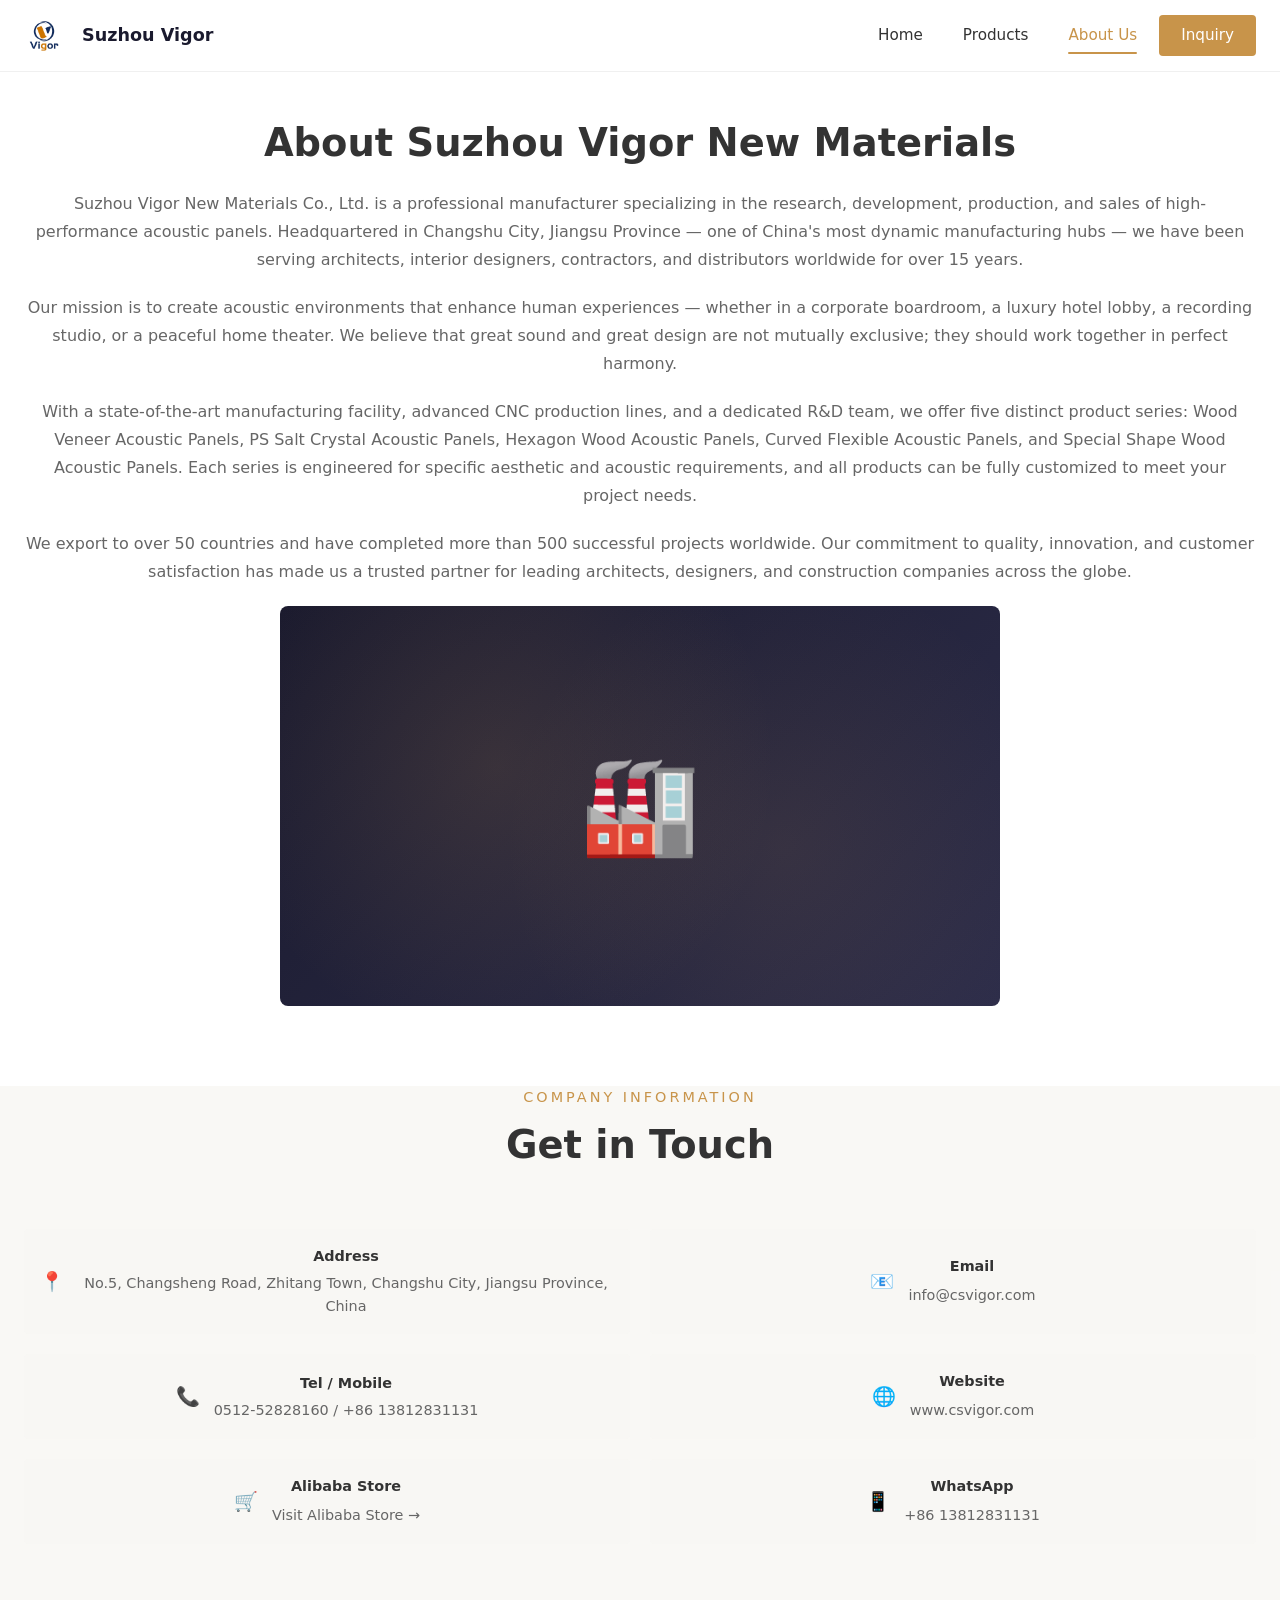
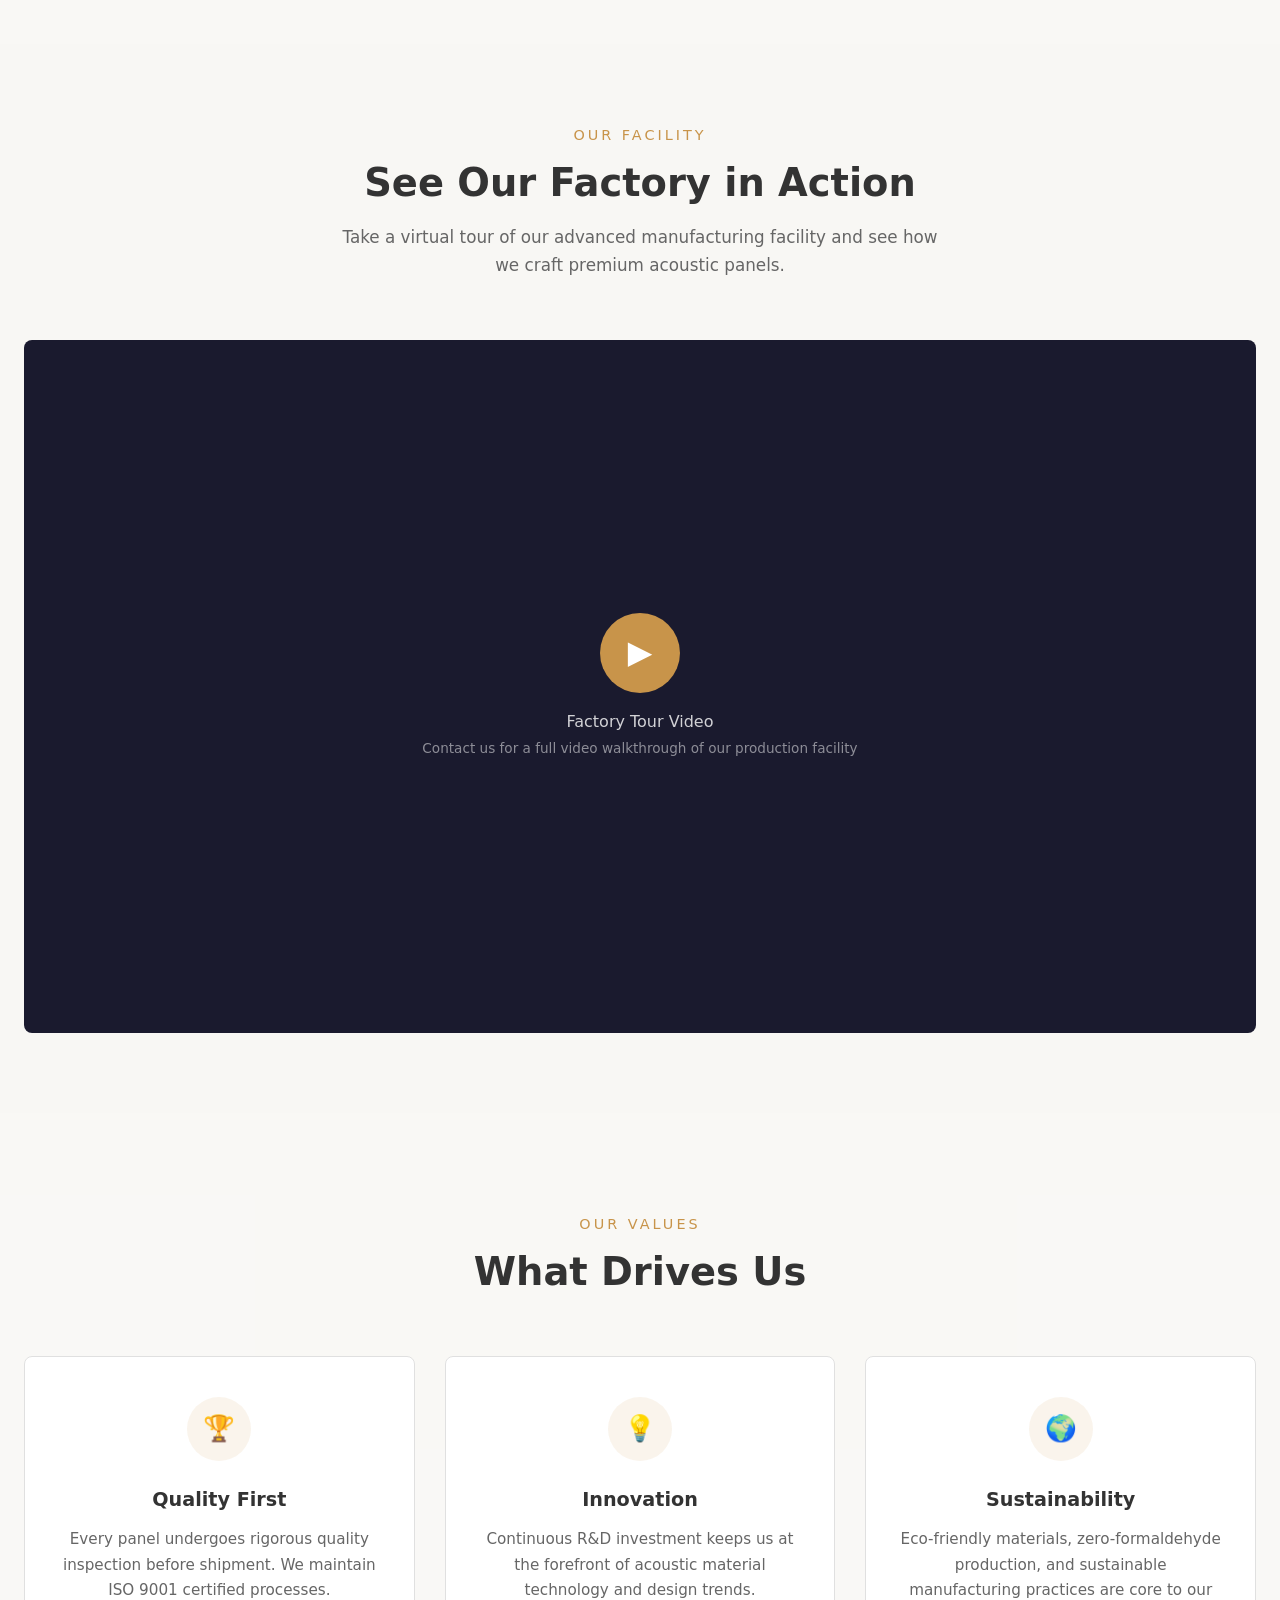
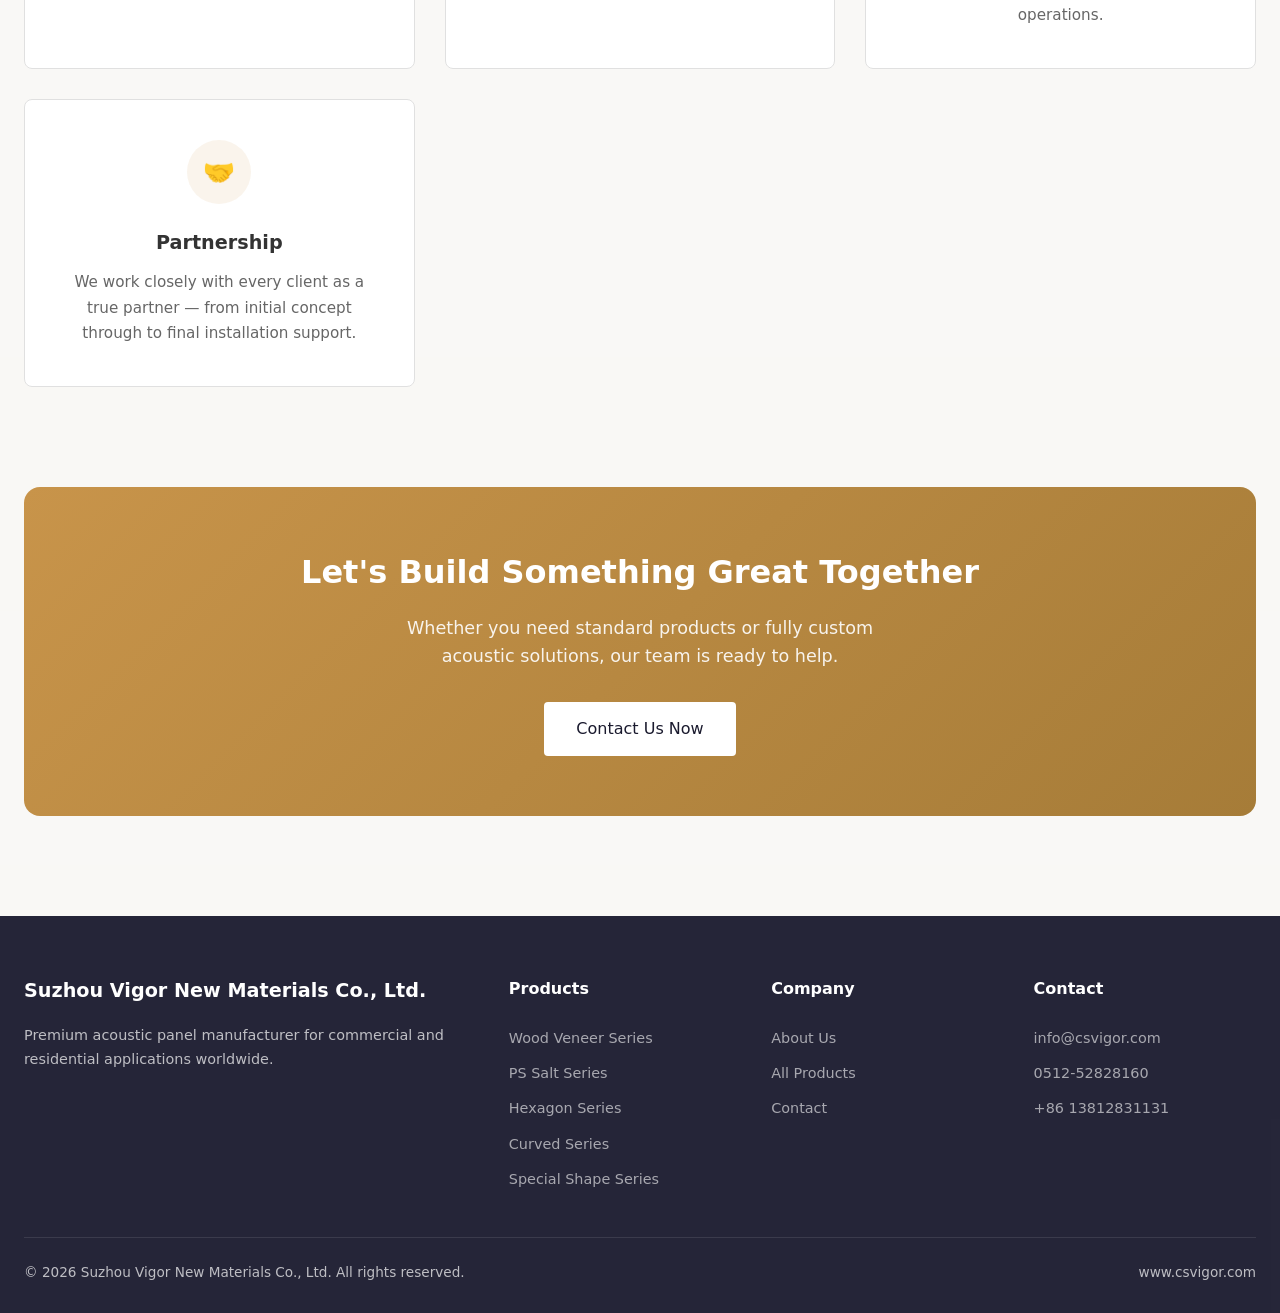
==== about.html @ b0767751 "Add files via upload" ====
<!DOCTYPE html>
<html lang="en">
<head>
  <meta charset="UTF-8">
  <meta name="viewport" content="width=device-width, initial-scale=1.0">
  <title>About Us — Suzhou Vigor New Materials Co., Ltd.</title>
  <meta name="description" content="Learn about Suzhou Vigor New Materials Co., Ltd. — a leading acoustic panel manufacturer with over 15 years of experience serving global clients.">
  <link rel="stylesheet" href="css/style.css">
</head>
<body>

  <!-- Header -->
  <header class="header scrolled">
    <div class="container">
      <a href="index.html" class="logo">
        <img src="image/logo.png" alt="Suzhou Vigor Logo" style="height: 40px; width: auto; margin-right: 8px;">
        <span>Suzhou Vigor</span>
      </a>
      <nav class="nav">
        <a href="index.html">Home</a>
        <a href="products.html">Products</a>
        <a href="about.html" class="active">About Us</a>
        <a href="contact.html" class="nav-cta">Inquiry</a>
      </nav>
      <button class="menu-toggle" aria-label="Menu">
        <span></span><span></span><span></span>
      </button>
    </div>
  </header>

  <!-- About Intro -->
  <section class="about-intro">
    <div class="container">
      <div class="about-text animate-fade-in-up">
        <h1>About Suzhou Vigor New Materials</h1>
        <p>
          Suzhou Vigor New Materials Co., Ltd. is a professional manufacturer specializing in the research,
          development, production, and sales of high-performance acoustic panels. Headquartered in Changshu City,
          Jiangsu Province — one of China's most dynamic manufacturing hubs — we have been serving architects,
          interior designers, contractors, and distributors worldwide for over 15 years.
        </p>
        <p>
          Our mission is to create acoustic environments that enhance human experiences — whether in a corporate
          boardroom, a luxury hotel lobby, a recording studio, or a peaceful home theater. We believe that great
          sound and great design are not mutually exclusive; they should work together in perfect harmony.
        </p>
        <p>
          With a state-of-the-art manufacturing facility, advanced CNC production lines, and a dedicated R&D team,
          we offer five distinct product series: Wood Veneer Acoustic Panels, PS Salt Crystal Acoustic Panels,
          Hexagon Wood Acoustic Panels, Curved Flexible Acoustic Panels, and Special Shape Wood Acoustic Panels.
          Each series is engineered for specific aesthetic and acoustic requirements, and all products can be
          fully customized to meet your project needs.
        </p>
        <p>
          We export to over 50 countries and have completed more than 500 successful projects worldwide.
          Our commitment to quality, innovation, and customer satisfaction has made us a trusted partner
          for leading architects, designers, and construction companies across the globe.
        </p>
      </div>
      <div class="about-image animate-fade-in-up delay-2">
        <span style="font-size:6rem;z-index:1;position:relative;">🏭</span>
      </div>
    </div>
  </section>

  <!-- Company Details -->
  <section class="section" style="padding-top:0;">
    <div class="container">
      <div class="section-header">
        <p class="section-label">Company Information</p>
        <h2 class="section-title">Get in Touch</h2>
      </div>
      <div class="company-info-grid">
        <div class="company-info-item">
          <span class="info-icon">📍</span>
          <div>
            <h4>Address</h4>
            <p>No.5, Changsheng Road, Zhitang Town, Changshu City, Jiangsu Province, China</p>
          </div>
        </div>
        <div class="company-info-item">
          <span class="info-icon">📧</span>
          <div>
            <h4>Email</h4>
            <a href="mailto:info@csvigor.com">info@csvigor.com</a>
          </div>
        </div>
        <div class="company-info-item">
          <span class="info-icon">📞</span>
          <div>
            <h4>Tel / Mobile</h4>
            <p><a href="tel:+8651225282160">0512-52828160</a> / <a href="tel:+8613812831131">+86 13812831131</a></p>
          </div>
        </div>
        <div class="company-info-item">
          <span class="info-icon">🌐</span>
          <div>
            <h4>Website</h4>
            <a href="https://www.csvigor.com" target="_blank">www.csvigor.com</a>
          </div>
        </div>
        <div class="company-info-item">
          <span class="info-icon">🛒</span>
          <div>
            <h4>Alibaba Store</h4>
            <a href="https://szfet.m.en.alibaba.com/?spm=a2700.details.0.0.290514a9OiEON9&wx_navbar_transparent=true&wx_screen_direc=portrait&productId=1601873678937&from=detail_company_card" target="_blank">Visit Alibaba Store →</a>
          </div>
        </div>
        <div class="company-info-item">
          <span class="info-icon">📱</span>
          <div>
            <h4>WhatsApp</h4>
            <a href="https://wa.me/8613812831131" target="_blank">+86 13812831131</a>
          </div>
        </div>
      </div>
    </div>
  </section>

  <!-- Video Section -->
  <section class="video-section">
    <div class="container">
      <div class="section-header">
        <p class="section-label">Our Facility</p>
        <h2 class="section-title">See Our Factory in Action</h2>
        <p class="section-desc">Take a virtual tour of our advanced manufacturing facility and see how we craft premium acoustic panels.</p>
      </div>
      <div class="video-wrapper animate-fade-in-up">
        <div class="video-placeholder">
          <div class="play-icon">▶</div>
          <p style="color:rgba(255,255,255,0.8);">Factory Tour Video</p>
          <p style="color:rgba(255,255,255,0.5);font-size:0.85rem;margin-top:4px;">Contact us for a full video walkthrough of our production facility</p>
        </div>
      </div>
    </div>
  </section>

  <!-- Our Values -->
  <section class="section">
    <div class="container">
      <div class="section-header">
        <p class="section-label">Our Values</p>
        <h2 class="section-title">What Drives Us</h2>
      </div>
      <div class="features-grid">
        <div class="feature-card animate-fade-in-up delay-1">
          <div class="feature-icon">🏆</div>
          <h3>Quality First</h3>
          <p>Every panel undergoes rigorous quality inspection before shipment. We maintain ISO 9001 certified processes.</p>
        </div>
        <div class="feature-card animate-fade-in-up delay-2">
          <div class="feature-icon">💡</div>
          <h3>Innovation</h3>
          <p>Continuous R&D investment keeps us at the forefront of acoustic material technology and design trends.</p>
        </div>
        <div class="feature-card animate-fade-in-up delay-3">
          <div class="feature-icon">🌍</div>
          <h3>Sustainability</h3>
          <p>Eco-friendly materials, zero-formaldehyde production, and sustainable manufacturing practices are core to our operations.</p>
        </div>
        <div class="feature-card animate-fade-in-up delay-1">
          <div class="feature-icon">🤝</div>
          <h3>Partnership</h3>
          <p>We work closely with every client as a true partner — from initial concept through to final installation support.</p>
        </div>
      </div>
    </div>
  </section>

  <!-- CTA -->
  <section class="section" style="padding-top:0;">
    <div class="container">
      <div class="cta-banner animate-fade-in-up">
        <h2>Let's Build Something Great Together</h2>
        <p>Whether you need standard products or fully custom acoustic solutions, our team is ready to help.</p>
        <a href="contact.html" class="btn btn-white">Contact Us Now</a>
      </div>
    </div>
  </section>

  <!-- Footer -->
  <footer class="footer">
    <div class="container">
      <div class="footer-grid">
        <div class="footer-brand">
          <h3>Suzhou Vigor New Materials Co., Ltd.</h3>
          <p>Premium acoustic panel manufacturer for commercial and residential applications worldwide.</p>
        </div>
        <div class="footer-col">
          <h4>Products</h4>
          <a href="products.html?category=wood-veneer">Wood Veneer Series</a>
          <a href="products.html?category=ps-salt">PS Salt Series</a>
          <a href="products.html?category=hexagon-wood">Hexagon Series</a>
          <a href="products.html?category=curved-flexible">Curved Series</a>
          <a href="products.html?category=special-shape">Special Shape Series</a>
        </div>
        <div class="footer-col">
          <h4>Company</h4>
          <a href="about.html">About Us</a>
          <a href="products.html">All Products</a>
          <a href="contact.html">Contact</a>
        </div>
        <div class="footer-col">
          <h4>Contact</h4>
          <a href="mailto:info@csvigor.com">info@csvigor.com</a>
          <a href="tel:+8651225282160">0512-52828160</a>
          <a href="tel:+8613812831131">+86 13812831131</a>
        </div>
      </div>
      <div class="footer-bottom">
        <p>&copy; 2026 Suzhou Vigor New Materials Co., Ltd. All rights reserved.</p>
        <p><a href="https://www.csvigor.com" target="_blank">www.csvigor.com</a></p>
      </div>
    </div>
  </footer>

  <script src="js/main.js"></script>
</body>
</html>
---- css/style.css ----
/* ============================================
   Suzhou Vigor New Materials Co., Ltd.
   Acoustic Panel Website
   ============================================ */

/* --- CSS Variables --- */
:root {
  --color-primary: #1a1a2e;
  --color-primary-light: #2d2d4a;
  --color-accent: #c8944a;
  --color-accent-light: #d4a85c;
  --color-accent-dark: #a67c38;
  --color-bg: #f8f7f4;
  --color-bg-dark: #1a1a2e;
  --color-bg-card: #ffffff;
  --color-text: #333333;
  --color-text-light: #666666;
  --color-text-white: #ffffff;
  --color-border: #e0e0e0;
  --color-success: #4caf50;
  --color-error: #e74c3c;
  --shadow-sm: 0 1px 3px rgba(0,0,0,0.08);
  --shadow-md: 0 4px 20px rgba(0,0,0,0.08);
  --shadow-lg: 0 10px 40px rgba(0,0,0,0.12);
  --radius-sm: 4px;
  --radius-md: 8px;
  --radius-lg: 16px;
  --max-width: 1280px;
  --header-height: 72px;
  --transition: 0.3s cubic-bezier(0.25, 0.8, 0.25, 1.2);
}

/* --- Reset & Base --- */
*, *::before, *::after { box-sizing: border-box; margin: 0; padding: 0; }

html {
  scroll-behavior: smooth;
  font-size: 16px;
}

body {
  font-family: 'PingFang SC', 'Hiragino Sans GB', 'Microsoft YaHei', 'Noto Sans SC', system-ui, -apple-system, sans-serif;
  color: var(--color-text);
  /* [修改] 原为 background: var(--color-bg); 改为透明，使底层360全景图能够透出全屏显示 */
  background: transparent; 
  line-height: 1.6;
  -webkit-font-smoothing: antialiased;
}

a { text-decoration: none; color: inherit; }
ul, ol { list-style: none; }
img { max-width: 100%; display: block; }
button { cursor: pointer; font-family: inherit; border: none; outline: none; }
input, textarea, select { font-family: inherit; outline: none; }

.container { max-width: var(--max-width); margin: 0 auto; padding: 0 24px; }

/* --- Header / Navigation --- */
.header {
  position: fixed;
  top: 0;
  left: 0;
  right: 0;
  z-index: 1000;
  height: var(--header-height);
  background: rgba(255,255,255,0.95);
  backdrop-filter: blur(12px);
  -webkit-backdrop-filter: blur(12px);
  border-bottom: 1px solid rgba(0,0,0,0.06);
  transition: all var(--transition);
}

.header.scrolled { box-shadow: var(--shadow-md); }

.header .container {
  display: flex;
  align-items: center;
  justify-content: space-between;
  height: 100%;
}

.logo {
  display: flex;
  align-items: center;
  gap: 10px;
  font-weight: 600;
  font-size: 1.1rem;
  color: var(--color-primary);
}

.logo-icon {
  width: 40px;
  height: 40px;
  background: linear-gradient(135deg, var(--color-accent), var(--color-accent-dark));
  border-radius: var(--radius-sm);
  display: flex;
  align-items: center;
  justify-content: center;
  color: #fff;
  font-weight: 700;
  font-size: 0.8rem;
}

.nav { display: flex; align-items: center; gap: 4px; }

.nav a {
  padding: 8px 18px;
  border-radius: var(--radius-sm);
  font-size: 0.95rem;
  color: var(--color-text);
  transition: all var(--transition);
  position: relative;
}

.nav a:hover,
.nav a.active { color: var(--color-accent); }

.nav a.active::after {
  content: '';
  position: absolute;
  bottom: 2px;
  left: 18px;
  right: 18px;
  height: 2px;
  background: var(--color-accent);
  border-radius: 1px;
}

.nav-cta {
  background: var(--color-accent) !important;
  color: #fff !important;
  padding: 8px 22px !important;
  border-radius: var(--radius-sm) !important;
  font-weight: 500 !important;
  transition: all var(--transition) !important;
}

.nav-cta:hover {
  background: var(--color-accent-dark) !important;
  color: #fff !important;
}

.nav-cta::after { display: none !important; }

.menu-toggle {
  display: none;
  flex-direction: column;
  gap: 5px;
  background: none;
  padding: 4px;
}

.menu-toggle span {
  width: 24px;
  height: 2px;
  background: var(--color-text);
  border-radius: 1px;
  transition: all var(--transition);
}

/* --- Hero Section --- */
.hero {
  position: relative;
  min-height: 100vh;
  display: flex;
  align-items: center;
  overflow: hidden;
  /* [修改] 移除原有的 var(--color-primary) 纯色背景，使底下的画布内容无遮挡 */
  background: transparent; 
}

#three-canvas {
  /* [修改] 绝对定位改为固定定位(fixed)，使其不论怎么滚动都固定在屏幕上铺满 */
  position: fixed;
  top: 0;
  left: 0;
  width: 100vw;
  height: 100vh;
  z-index: -1; /* [修改] 将层级降到最低，充当网页全局背景 */
  pointer-events: none; /* [修改] 重点：允许鼠标点击穿透画布，这样就不会导致网页按钮无法点击 */
}

.hero-overlay {
  position: absolute;
  top: 0;
  left: 0;
  width: 100%;
  height: 100%;
  background: linear-gradient(
    180deg,
    rgba(26,26,46,0.55) 0%,
    rgba(26,26,46,0.75) 40%,
    rgba(26,26,46,0.92) 100%
  );
  z-index: 2;
}

.hero-content {
  position: relative;
  z-index: 3;
  max-width: 720px;
  padding: 120px 0 80px;
}

.hero-subtitle {
  font-size: 0.95rem;
  letter-spacing: 4px;
  text-transform: uppercase;
  color: var(--color-accent);
  margin-bottom: 20px;
  font-weight: 500;
}

.hero-title {
  font-size: clamp(2.5rem, 5vw, 4rem);
  font-weight: 700;
  color: #fff;
  line-height: 1.15;
  margin-bottom: 24px;
  letter-spacing: -0.02em;
}

.hero-title span { color: var(--color-accent); }

.hero-desc {
  font-size: 1.15rem;
  color: rgba(255,255,255,0.8);
  line-height: 1.75;
  margin-bottom: 40px;
  max-width: 560px;
}

.hero-buttons { display: flex; gap: 16px; flex-wrap: wrap; }

.btn {
  display: inline-flex;
  align-items: center;
  gap: 8px;
  padding: 14px 32px;
  border-radius: var(--radius-sm);
  font-size: 1rem;
  font-weight: 500;
  transition: all var(--transition);
  white-space: nowrap;
}

.btn-primary {
  background: var(--color-accent);
  color: #fff;
}

.btn-primary:hover {
  background: var(--color-accent-dark);
  transform: translateY(-2px);
  box-shadow: 0 8px 25px rgba(200,148,74,0.35);
}

.btn-outline {
  background: transparent;
  color: #fff;
  border: 1.5px solid rgba(255,255,255,0.35);
}

.btn-outline:hover {
  border-color: #fff;
  background: rgba(255,255,255,0.08);
}

.btn-white {
  background: #fff;
  color: var(--color-primary);
}

.btn-white:hover {
  background: #f0f0f0;
  transform: translateY(-2px);
  box-shadow: var(--shadow-md);
}

/* --- Section Common --- */
.section {
  padding: 100px 0;
  /* [修改] 为常规区块添加半透明白色背景，以便文字清晰可读，同时隐约透出下方的3D房间 */
  background: rgba(248, 247, 244, 0.85); 
}

.section-dark {
  /* [修改] 将原来的 var(--color-primary) 深色改为半透明深色，维持网站氛围并透出背景 */
  background: rgba(26, 26, 46, 0.9);
  color: #fff;
}

.section-header {
  text-align: center;
  margin-bottom: 60px;
}

.section-label {
  font-size: 0.9rem;
  letter-spacing: 3px;
  text-transform: uppercase;
  color: var(--color-accent);
  margin-bottom: 12px;
  font-weight: 500;
}

.section-title {
  font-size: clamp(1.8rem, 3vw, 2.6rem);
  font-weight: 700;
  line-height: 1.25;
  margin-bottom: 16px;
}

.section-desc {
  font-size: 1.05rem;
  color: var(--color-text-light);
  max-width: 600px;
  margin: 0 auto;
  line-height: 1.7;
}

.section-dark .section-title { color: #fff; }
.section-dark .section-desc { color: rgba(255,255,255,0.65); }

/* --- Feature Cards --- */
.features-grid {
  display: grid;
  grid-template-columns: repeat(3, 1fr);
  gap: 30px;
}

.feature-card {
  background: var(--color-bg-card);
  border-radius: var(--radius-md);
  padding: 40px 32px;
  border: 1px solid var(--color-border);
  transition: all var(--transition);
  text-align: center;
}

.feature-card:hover {
  transform: translateY(-6px);
  box-shadow: var(--shadow-lg);
  border-color: transparent;
}

.feature-icon {
  width: 64px;
  height: 64px;
  margin: 0 auto 24px;
  background: rgba(200,148,74,0.1);
  border-radius: 50%;
  display: flex;
  align-items: center;
  justify-content: center;
  font-size: 1.6rem;
}

.feature-card h3 {
  font-size: 1.2rem;
  font-weight: 600;
  margin-bottom: 12px;
}

.feature-card p {
  color: var(--color-text-light);
  font-size: 0.95rem;
  line-height: 1.65;
}

/* --- Product Cards --- */
.products-grid {
  display: grid;
  grid-template-columns: repeat(3, 1fr);
  gap: 30px;
}

.product-card {
  background: var(--color-bg-card);
  border-radius: var(--radius-md);
  overflow: hidden;
  border: 1px solid var(--color-border);
  transition: all var(--transition);
  cursor: pointer;
}

.product-card:hover {
  transform: translateY(-6px);
  box-shadow: var(--shadow-lg);
  border-color: transparent;
}

.product-card-img {
  height: 280px;
  background: linear-gradient(135deg, #1a1a2e 0%, #2d2d4a 50%, #1a1a2e 100%);
  display: flex;
  align-items: center;
  justify-content: center;
  position: relative;
  overflow: hidden;
}

.product-card-img .pattern {
  position: absolute;
  inset: 0;
  opacity: 0.3;
}

.hex-pattern {
  background-image:
    radial-gradient(circle at 25% 25%, rgba(200,148,74,0.4) 1px, transparent 1px),
    radial-gradient(circle at 75% 75%, rgba(200,148,74,0.3) 1px, transparent 1px);
  background-size: 30px 30px, 30px 30px;
  background-position: 0 0, 15px 15px;
}

.dot-pattern {
  background-image: radial-gradient(circle, rgba(200,148,74,0.3) 1px, transparent 1px);
  background-size: 20px 20px;
}

.diagonal-pattern {
  background: repeating-linear-gradient(
    45deg,
    transparent,
    transparent 10px,
    rgba(200,148,74,0.15) 10px,
    rgba(200,148,74,0.15) 12px
  );
}

.wave-pattern {
  background: repeating-linear-gradient(
    0deg,
    transparent,
    transparent 8px,
    rgba(200,148,74,0.2) 8px,
    rgba(200,148,74,0.2) 12px,
    transparent 12px,
    transparent 20px
  );
}

.organic-pattern {
  background-image:
    radial-gradient(ellipse at 30% 40%, rgba(200,148,74,0.35) 0%, transparent 50%),
    radial-gradient(ellipse at 70% 60%, rgba(200,148,74,0.25) 0%, transparent 50%);
}

.product-card-img .icon-placeholder {
  font-size: 4rem;
  z-index: 1;
  opacity: 0.9;
  filter: drop-shadow(0 4px 12px rgba(0,0,0,0.3));
}

.product-card-body { padding: 24px; }

.product-card-category {
  font-size: 0.8rem;
  color: var(--color-accent);
  text-transform: uppercase;
  letter-spacing: 1.5px;
  font-weight: 500;
  margin-bottom: 8px;
}

.product-card-body h3 {
  font-size: 1.15rem;
  font-weight: 600;
  margin-bottom: 12px;
  line-height: 1.4;
}

.product-card-body p {
  font-size: 0.9rem;
  color: var(--color-text-light);
  line-height: 1.6;
  margin-bottom: 16px;
  display: -webkit-box;
  -webkit-line-clamp: 2;
  -webkit-box-orient: vertical;
  overflow: hidden;
}

.product-card-link {
  color: var(--color-accent);
  font-weight: 500;
  font-size: 0.95rem;
  display: inline-flex;
  align-items: center;
  gap: 4px;
  transition: gap var(--transition);
}

.product-card:hover .product-card-link { gap: 8px; }

/* --- Categories Section --- */
.categories-grid {
  display: grid;
  grid-template-columns: repeat(5, 1fr);
  gap: 20px;
}

.category-card {
  background: rgba(255,255,255,0.06);
  border: 1px solid rgba(255,255,255,0.1);
  border-radius: var(--radius-md);
  padding: 30px 20px;
  text-align: center;
  transition: all var(--transition);
  cursor: pointer;
}

.category-card:hover {
  background: rgba(255,255,255,0.12);
  border-color: var(--color-accent);
  transform: translateY(-4px);
}

.category-card-icon {
  width: 56px;
  height: 56px;
  margin: 0 auto 16px;
  background: rgba(200,148,74,0.15);
  border-radius: 50%;
  display: flex;
  align-items: center;
  justify-content: center;
  font-size: 1.4rem;
}

.category-card h4 {
  font-size: 0.95rem;
  color: #fff;
  font-weight: 500;
}

/* --- Stats --- */
.stats-grid {
  display: grid;
  grid-template-columns: repeat(4, 1fr);
  gap: 30px;
}

.stat-item { text-align: center; }

.stat-number {
  font-size: 2.8rem;
  font-weight: 700;
  color: var(--color-accent);
  line-height: 1;
  margin-bottom: 8px;
}

.stat-label {
  color: rgba(255,255,255,0.7);
  font-size: 0.95rem;
}

/* --- CTA Banner --- */
.cta-banner {
  background: linear-gradient(135deg, var(--color-accent), var(--color-accent-dark));
  border-radius: var(--radius-lg);
  padding: 60px;
  text-align: center;
  color: #fff;
}

.cta-banner h2 {
  font-size: 2rem;
  font-weight: 700;
  margin-bottom: 16px;
}

.cta-banner p {
  font-size: 1.1rem;
  opacity: 0.9;
  margin-bottom: 32px;
  max-width: 500px;
  margin-inline: auto;
}

/* --- Products Page --- */
.page-hero {
  /* [修改] 将原来的 var(--color-primary) 改为半透明，透出全屏背景 */
  background: rgba(26, 26, 46, 0.9);
  padding: 140px 0 80px;
  text-align: center;
  position: relative;
  overflow: hidden;
}

.page-hero::before {
  content: '';
  position: absolute;
  inset: 0;
  background:
    radial-gradient(circle at 20% 50%, rgba(200,148,74,0.08) 0%, transparent 50%),
    radial-gradient(circle at 80% 50%, rgba(200,148,74,0.06) 0%, transparent 50%);
}

.page-hero h1 {
  font-size: clamp(2rem, 4vw, 3rem);
  font-weight: 700;
  color: #fff;
  margin-bottom: 12px;
  position: relative;
}

.page-hero .breadcrumb {
  color: rgba(255,255,255,0.5);
  font-size: 0.9rem;
  position: relative;
}

.page-hero .breadcrumb a { color: var(--color-accent); }

/* --- Search & Filter Bar --- */
.search-filter-bar {
  background: var(--color-bg-card);
  border-bottom: 1px solid var(--color-border);
  padding: 20px 0;
  position: sticky;
  top: var(--header-height);
  z-index: 100;
  box-shadow: var(--shadow-sm);
}

.search-filter-bar .container {
  display: flex;
  align-items: center;
  gap: 16px;
  flex-wrap: wrap;
}

.search-box {
  flex: 1;
  min-width: 240px;
  position: relative;
}

.search-box input {
  width: 100%;
  padding: 12px 16px 12px 44px;
  border: 1.5px solid var(--color-border);
  border-radius: var(--radius-sm);
  font-size: 0.95rem;
  background: var(--color-bg);
  transition: all var(--transition);
}

.search-box input:focus { border-color: var(--color-accent); }

.search-box .search-icon {
  position: absolute;
  left: 14px;
  top: 50%;
  transform: translateY(-50%);
  color: var(--color-text-light);
  font-size: 1.1rem;
}

.filter-tabs {
  display: flex;
  gap: 8px;
  flex-wrap: wrap;
}

.filter-tab {
  padding: 10px 20px;
  border-radius: 100px;
  font-size: 0.9rem;
  background: var(--color-bg);
  border: 1px solid var(--color-border);
  color: var(--color-text-light);
  transition: all var(--transition);
  cursor: pointer;
  white-space: nowrap;
}

.filter-tab:hover { border-color: var(--color-accent); color: var(--color-accent); }

.filter-tab.active {
  background: var(--color-accent);
  color: #fff;
  border-color: var(--color-accent);
}

/* --- Product Detail Page --- */
.product-detail { padding: 120px 0 80px; }

.back-link {
  display: inline-flex;
  align-items: center;
  gap: 6px;
  color: var(--color-accent);
  font-weight: 500;
  margin-bottom: 40px;
  font-size: 0.95rem;
}

.product-detail-grid {
  display: grid;
  grid-template-columns: 1fr 1fr;
  gap: 60px;
  margin-bottom: 80px;
}

.product-gallery { position: relative; }

.product-main-img {
  aspect-ratio: 1;
  background: linear-gradient(135deg, #1a1a2e, #2d2d4a);
  border-radius: var(--radius-md);
  display: flex;
  align-items: center;
  justify-content: center;
  font-size: 5rem;
  margin-bottom: 16px;
  position: relative;
  overflow: hidden;
}

.product-thumbnails {
  display: flex;
  gap: 12px;
}

.product-thumb {
  width: 80px;
  height: 80px;
  border-radius: var(--radius-sm);
  background: linear-gradient(135deg, #1a1a2e, #2d2d4a);
  border: 2px solid transparent;
  cursor: pointer;
  display: flex;
  align-items: center;
  justify-content: center;
  font-size: 1.5rem;
  transition: all var(--transition);
}

.product-thumb.active,
.product-thumb:hover { border-color: var(--color-accent); }

.product-info h1 {
  font-size: 2rem;
  font-weight: 700;
  margin-bottom: 8px;
}

.product-info .category-tag {
  display: inline-block;
  padding: 4px 14px;
  background: rgba(200,148,74,0.1);
  color: var(--color-accent);
  border-radius: 100px;
  font-size: 0.85rem;
  font-weight: 500;
  margin-bottom: 20px;
}

.product-description {
  color: var(--color-text-light);
  line-height: 1.75;
  margin-bottom: 30px;
  font-size: 0.95rem;
}

.specs-table {
  width: 100%;
  border-collapse: collapse;
  margin-bottom: 32px;
}

.specs-table tr {
  border-bottom: 1px solid var(--color-border);
}

.specs-table td {
  padding: 14px 0;
  font-size: 0.95rem;
}

.specs-table td:first-child {
  color: var(--color-text-light);
  width: 140px;
  font-weight: 500;
}

.product-actions {
  display: flex;
  gap: 12px;
  flex-wrap: wrap;
}

/* --- Product Detail Image (replaces old Features/Details/Specifications tabs) --- */
.detail-image {
  margin-bottom: 80px;
  text-align: center;
}

.detail-image img {
  display: inline-block;
  max-width: 100%;
  height: auto;
  border-radius: var(--radius-md);
  box-shadow: var(--shadow-md);
  margin: 0 auto;
}

/* --- Inquiry / Contact Page --- */
.contact-grid {
  display: grid;
  grid-template-columns: 1fr 1fr;
  gap: 60px;
  padding: 120px 0 80px;
}

.contact-info h2 {
  font-size: 2rem;
  font-weight: 700;
  margin-bottom: 16px;
}

.contact-info > p {
  color: var(--color-text-light);
  line-height: 1.7;
  margin-bottom: 32px;
}

.contact-methods { display: flex; flex-direction: column; gap: 20px; margin-bottom: 40px; }

.contact-method {
  display: flex;
  align-items: flex-start;
  gap: 16px;
}

.contact-method-icon {
  width: 48px;
  height: 48px;
  background: rgba(200,148,74,0.1);
  border-radius: 50%;
  display: flex;
  align-items: center;
  justify-content: center;
  font-size: 1.2rem;
  color: var(--color-accent);
  flex-shrink: 0;
}

.contact-method h4 {
  font-size: 0.95rem;
  font-weight: 600;
  margin-bottom: 4px;
}

.contact-method p {
  color: var(--color-text-light);
  font-size: 0.9rem;
}

.contact-method a {
  color: var(--color-accent);
  font-weight: 500;
}

.social-links { display: flex; gap: 12px; }

.social-link {
  width: 44px;
  height: 44px;
  border-radius: 50%;
  border: 1px solid var(--color-border);
  display: flex;
  align-items: center;
  justify-content: center;
  transition: all var(--transition);
  font-size: 1.1rem;
}

.social-link:hover {
  background: var(--color-accent);
  border-color: var(--color-accent);
  color: #fff;
}

.contact-form-card {
  background: var(--color-bg-card);
  border-radius: var(--radius-md);
  padding: 40px;
  border: 1px solid var(--color-border);
  box-shadow: var(--shadow-md);
}

.contact-form-card h3 {
  font-size: 1.4rem;
  font-weight: 600;
  margin-bottom: 8px;
}

.contact-form-card > p {
  color: var(--color-text-light);
  margin-bottom: 28px;
  font-size: 0.95rem;
}

.form-group { margin-bottom: 20px; }

.form-group label {
  display: block;
  font-size: 0.9rem;
  font-weight: 500;
  margin-bottom: 6px;
  color: var(--color-text);
}

.form-group input,
.form-group textarea,
.form-group select {
  width: 100%;
  padding: 12px 16px;
  border: 1.5px solid var(--color-border);
  border-radius: var(--radius-sm);
  font-size: 0.95rem;
  background: var(--color-bg);
  transition: all var(--transition);
}

.form-group input:focus,
.form-group textarea:focus,
.form-group select:focus { border-color: var(--color-accent); }

.form-group textarea { resize: vertical; min-height: 120px; }

.form-row { display: grid; grid-template-columns: 1fr 1fr; gap: 16px; }

.whatsapp-inquiry {
  margin-top: 20px;
  padding-top: 20px;
  border-top: 1px solid var(--color-border);
  text-align: center;
}

.whatsapp-inquiry p {
  font-size: 0.9rem;
  color: var(--color-text-light);
  margin-bottom: 12px;
}

.whatsapp-btn {
  display: inline-flex;
  align-items: center;
  gap: 8px;
  padding: 12px 28px;
  background: #25D366;
  color: #fff;
  border-radius: var(--radius-sm);
  font-weight: 500;
  font-size: 0.95rem;
  transition: all var(--transition);
}

.whatsapp-btn:hover {
  background: #1ea952;
  transform: translateY(-2px);
}

.form-success {
  display: none;
  text-align: center;
  padding: 40px 20px;
}

.form-success.show { display: block; }

.form-success .success-icon {
  font-size: 3rem;
  margin-bottom: 16px;
}

.form-success h3 { color: var(--color-success); margin-bottom: 8px; }

.form-success p { color: var(--color-text-light); }

/* --- About Page --- */
.about-intro {
  display: block;
  text-align: center;
  padding: 120px 0 80px;
}

.about-text h1 {
  font-size: 2.4rem;
  font-weight: 700;
  margin-bottom: 24px;
  line-height: 1.2;
}

.about-text p {
  color: var(--color-text-light);
  line-height: 1.75;
  margin-bottom: 20px;
  font-size: 1rem;
  text-align: center;
}

.about-image {
  height: 400px;
  max-width: 720px;
  margin: 0 auto;
  background: linear-gradient(135deg, #1a1a2e, #2d2d4a);
  border-radius: var(--radius-md);
  display: flex;
  align-items: center;
  justify-content: center;
  font-size: 5rem;
  position: relative;
  overflow: hidden;
}

.about-image::after {
  content: '';
  position: absolute;
  inset: 0;
  background:
    radial-gradient(circle at 30% 40%, rgba(200,148,74,0.15) 0%, transparent 50%),
    radial-gradient(circle at 70% 60%, rgba(200,148,74,0.1) 0%, transparent 50%);
}

.company-info-grid {
  display: grid;
  grid-template-columns: repeat(2, 1fr);
  gap: 20px;
  margin-top: 32px;
}

.company-info-item {
  display: flex;
  align-items: center;
  justify-content: center;
  gap: 14px;
  padding: 16px;
  background: var(--color-bg);
  border-radius: var(--radius-sm);
  text-align: center;
}

.company-info-item .info-icon {
  color: var(--color-accent);
  font-size: 1.2rem;
  flex-shrink: 0;
  margin-top: 2px;
}

.company-info-item h4 {
  font-size: 0.9rem;
  font-weight: 600;
  margin-bottom: 4px;
}

.company-info-item p,
.company-info-item a {
  font-size: 0.9rem;
  color: var(--color-text-light);
  word-break: break-all;
}

.company-info-item a:hover { color: var(--color-accent); }

.video-section {
  padding: 80px 0;
  background: var(--color-bg);
}

.video-wrapper {
  position: relative;
  border-radius: var(--radius-md);
  overflow: hidden;
  background: var(--color-primary);
  aspect-ratio: 16 / 9;
  display: flex;
  align-items: center;
  justify-content: center;
}

.video-placeholder {
  text-align: center;
  color: rgba(255,255,255,0.7);
}

.video-placeholder .play-icon {
  width: 80px;
  height: 80px;
  margin: 0 auto 16px;
  border-radius: 50%;
  background: var(--color-accent);
  display: flex;
  align-items: center;
  justify-content: center;
  font-size: 2rem;
  color: #fff;
  transition: all var(--transition);
}

.video-wrapper:hover .play-icon {
  transform: scale(1.08);
  box-shadow: 0 0 0 16px rgba(200,148,74,0.2);
}

/* --- Footer --- */
.footer {
  /* [修改] 将原来的 var(--color-primary) 改为带有 0.95 不透明度的背景，完美融入沉浸式背景 */
  background: rgba(26, 26, 46, 0.95);
  color: rgba(255,255,255,0.7);
  padding: 60px 0 30px;
}

.footer-grid {
  display: grid;
  grid-template-columns: 2fr 1fr 1fr 1fr;
  gap: 40px;
  margin-bottom: 40px;
}

.footer-brand h3 {
  color: #fff;
  font-size: 1.2rem;
  font-weight: 600;
  margin-bottom: 16px;
}

.footer-brand p {
  font-size: 0.9rem;
  line-height: 1.7;
  margin-bottom: 20px;
}

.footer-col h4 {
  color: #fff;
  font-size: 1rem;
  font-weight: 600;
  margin-bottom: 20px;
}

.footer-col a {
  display: block;
  font-size: 0.9rem;
  padding: 6px 0;
  color: rgba(255,255,255,0.6);
  transition: color var(--transition);
}

.footer-col a:hover { color: var(--color-accent); }

.footer-bottom {
  border-top: 1px solid rgba(255,255,255,0.1);
  padding-top: 24px;
  display: flex;
  justify-content: space-between;
  align-items: center;
  flex-wrap: wrap;
  gap: 12px;
  font-size: 0.85rem;
}

/* --- No Results --- */
.no-results {
  text-align: center;
  padding: 60px 20px;
  grid-column: 1 / -1;
}

.no-results .no-results-icon {
  font-size: 3rem;
  margin-bottom: 16px;
  opacity: 0.5;
}

.no-results h3 {
  font-size: 1.2rem;
  margin-bottom: 8px;
}

.no-results p { color: var(--color-text-light); }

/* --- Animations --- */
@keyframes fadeInUp {
  from { opacity: 0; transform: translateY(30px); }
  to { opacity: 1; transform: translateY(0); }
}

@keyframes fadeIn {
  from { opacity: 0; }
  to { opacity: 1; }
}

.animate-fade-in { animation: fadeIn 0.6s ease both; }
.animate-fade-in-up { animation: fadeInUp 0.6s ease both; }

.delay-1 { animation-delay: 0.1s; }
.delay-2 { animation-delay: 0.2s; }
.delay-3 { animation-delay: 0.3s; }
.delay-4 { animation-delay: 0.4s; }

/* --- Responsive --- */
@media (max-width: 1024px) {
  .features-grid,
  .products-grid { grid-template-columns: repeat(2, 1fr); }
  .categories-grid { grid-template-columns: repeat(3, 1fr); }
  .footer-grid { grid-template-columns: 1fr 1fr; }
  .product-detail-grid { grid-template-columns: 1fr; gap: 40px; }
  .contact-grid { grid-template-columns: 1fr; gap: 40px; }
}

@media (max-width: 768px) {
  .nav { display: none; }
  .nav.open {
    display: flex;
    flex-direction: column;
    position: absolute;
    top: var(--header-height);
    left: 0;
    right: 0;
    background: var(--color-bg-card);
    padding: 16px;
    border-bottom: 1px solid var(--color-border);
    box-shadow: var(--shadow-md);
    gap: 4px;
  }

  .menu-toggle { display: flex; }

  .features-grid,
  .products-grid { grid-template-columns: 1fr; }
  .categories-grid { grid-template-columns: repeat(2, 1fr); }
  .stats-grid { grid-template-columns: repeat(2, 1fr); gap: 20px; }
  .footer-grid { grid-template-columns: 1fr; }
  .form-row { grid-template-columns: 1fr; }
  .search-filter-bar .container { flex-direction: column; align-items: stretch; }
  .cta-banner { padding: 40px 24px; }
  .company-info-grid { grid-template-columns: 1fr; }
  .hero-content { padding: 100px 0 60px; }
  .section { padding: 60px 0; }
  .product-detail { padding: 100px 0 60px; }
  .contact-grid { padding: 100px 0 60px; }
  .about-intro { padding: 100px 0 60px; }
}
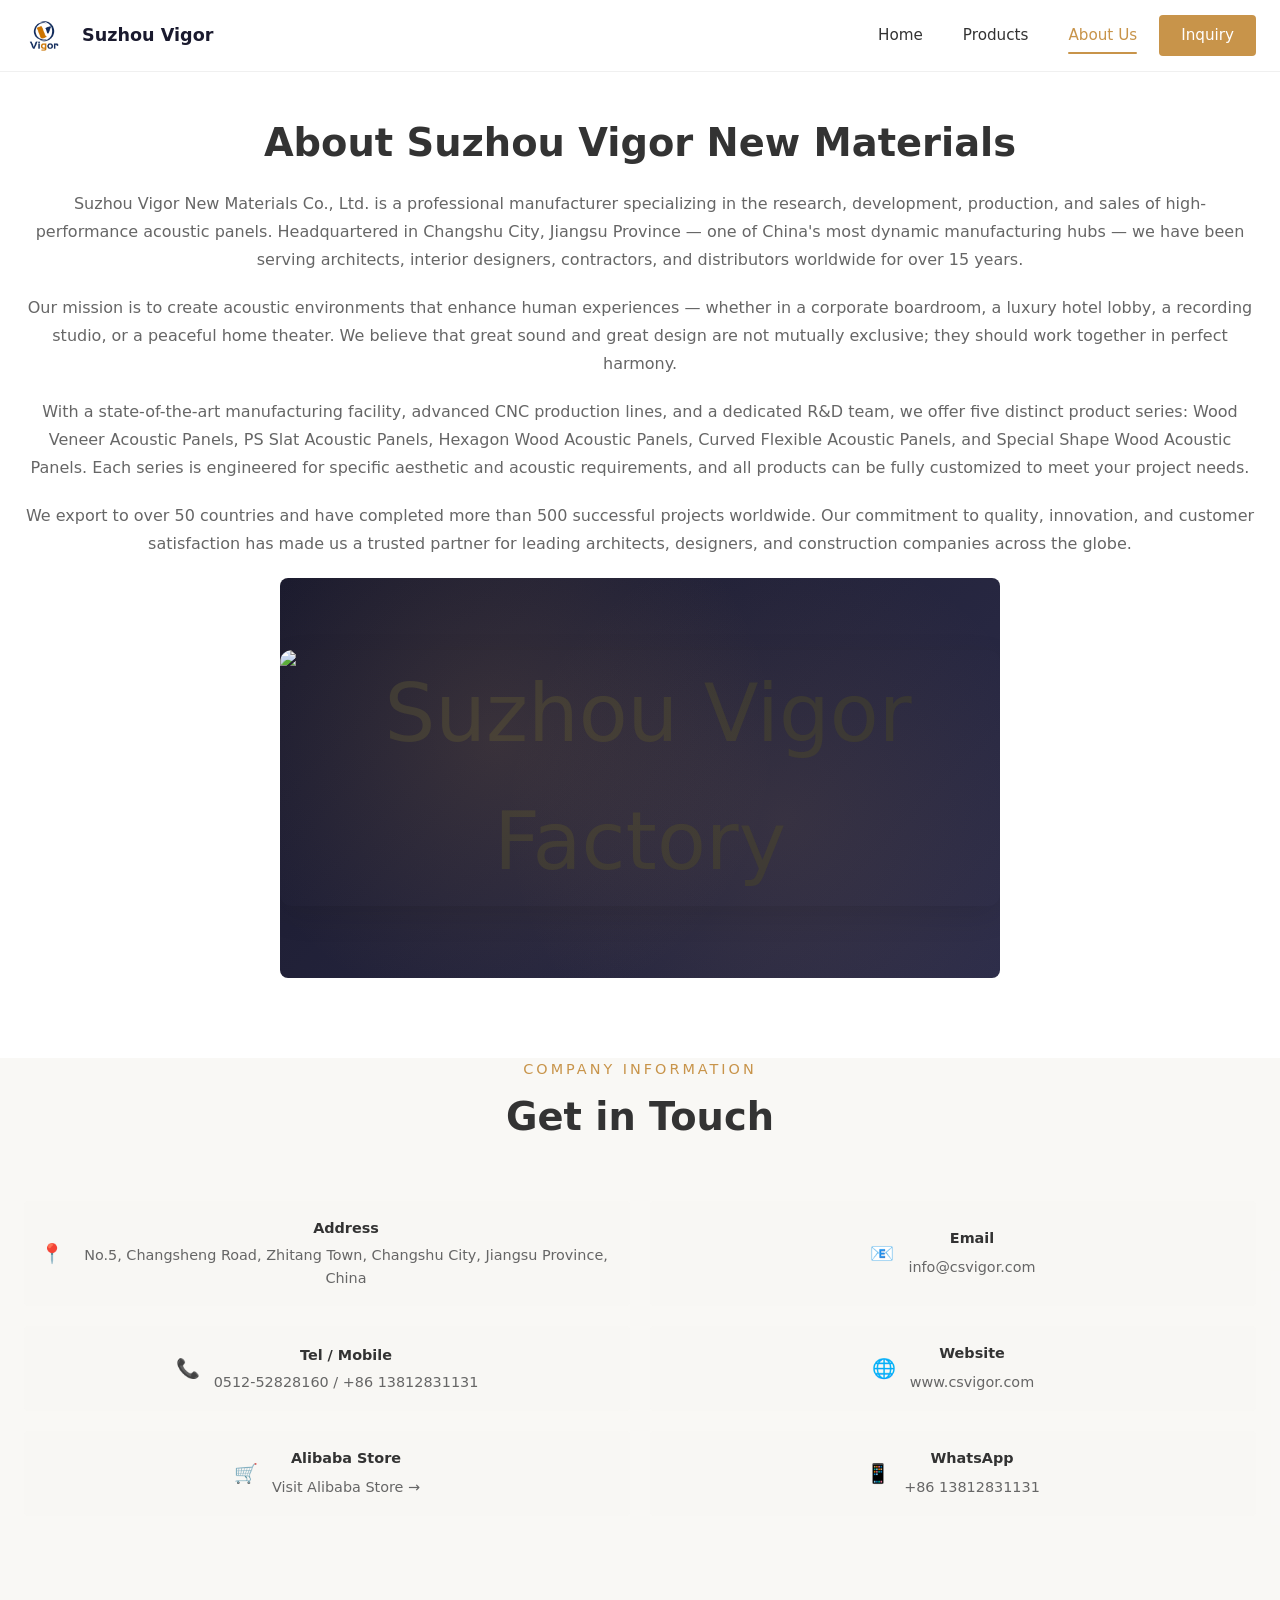
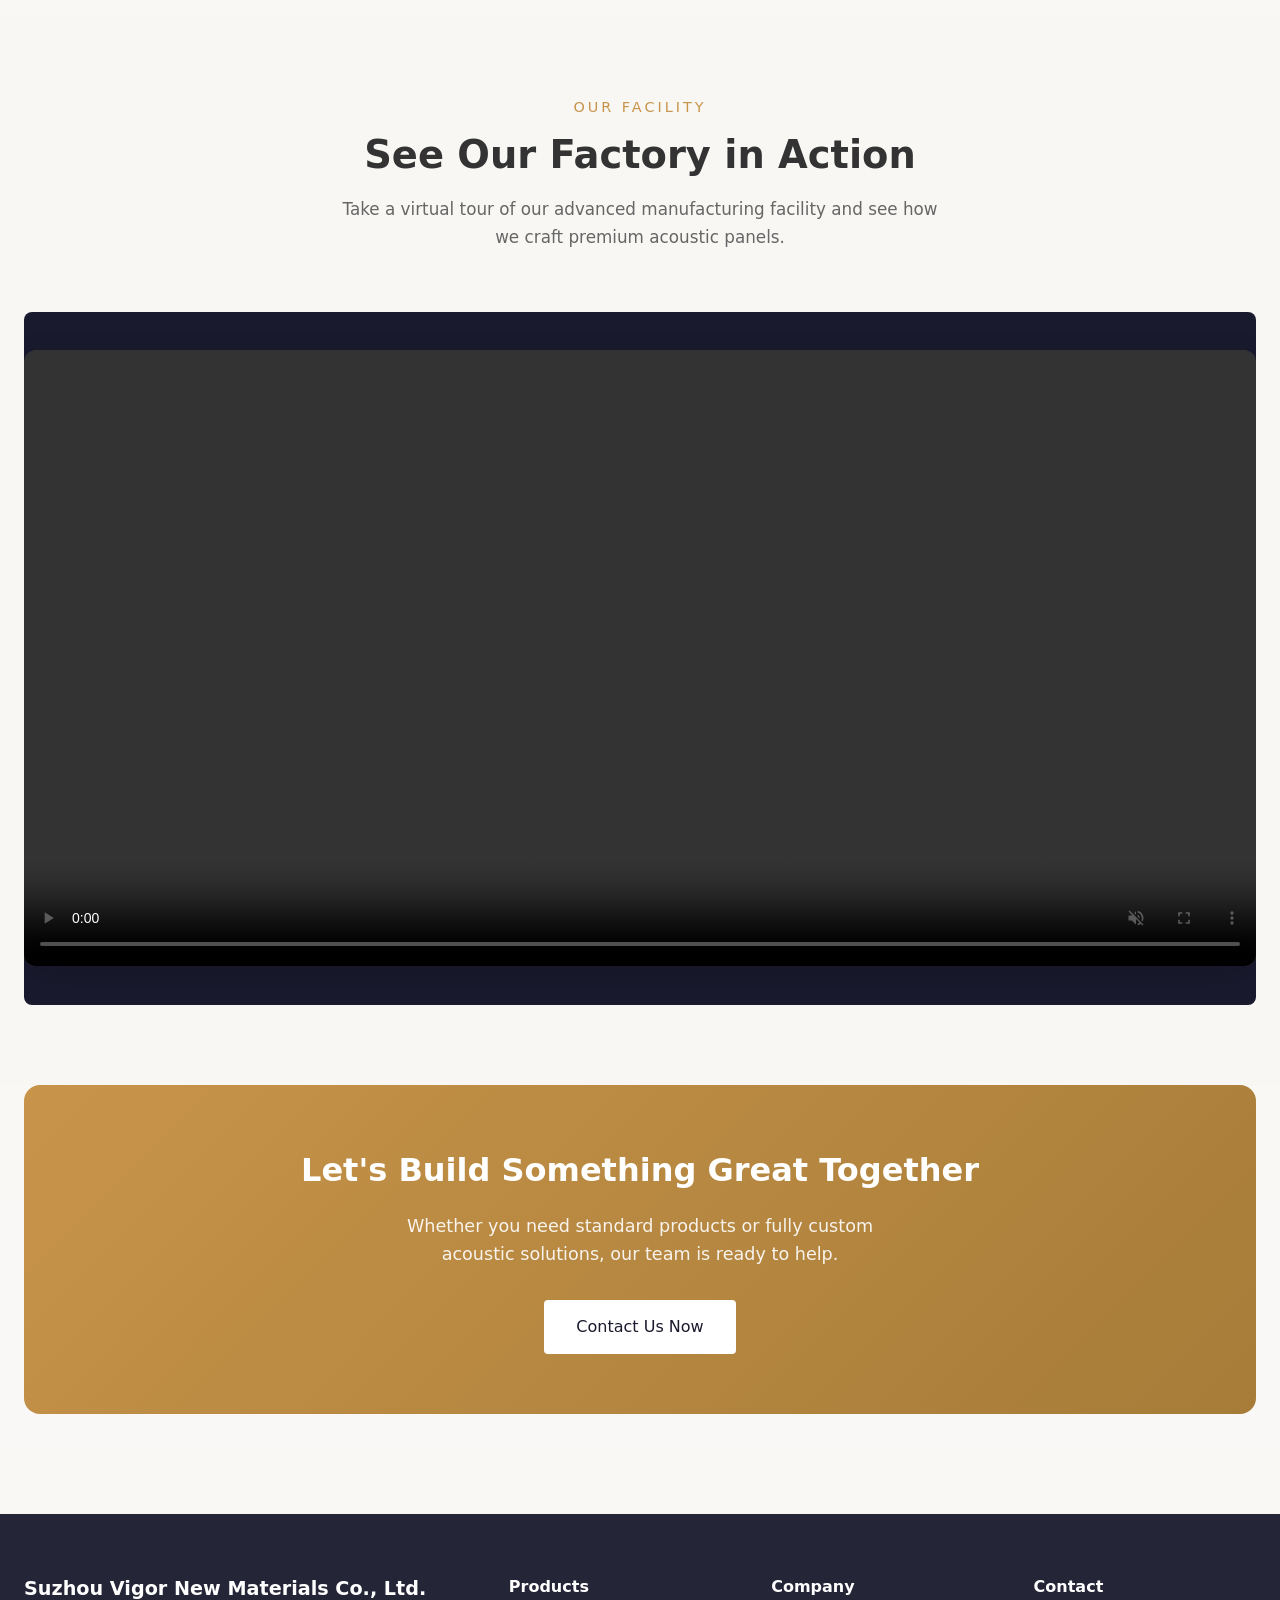
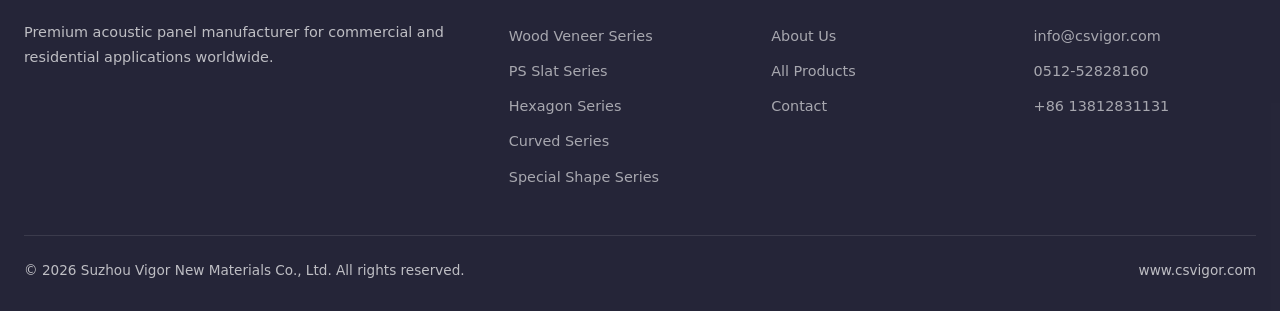
==== commit 6bace0e6: "Update about.html" ====
--- a/about.html
+++ b/about.html
@@ -46,7 +46,7 @@
         </p>
         <p>
           With a state-of-the-art manufacturing facility, advanced CNC production lines, and a dedicated R&D team,
-          we offer five distinct product series: Wood Veneer Acoustic Panels, PS Salt Crystal Acoustic Panels,
+          we offer five distinct product series: Wood Veneer Acoustic Panels, PS Slat Acoustic Panels,
           Hexagon Wood Acoustic Panels, Curved Flexible Acoustic Panels, and Special Shape Wood Acoustic Panels.
           Each series is engineered for specific aesthetic and acoustic requirements, and all products can be
           fully customized to meet your project needs.
@@ -58,7 +58,7 @@
         </p>
       </div>
       <div class="about-image animate-fade-in-up delay-2">
-        <span style="font-size:6rem;z-index:1;position:relative;">🏭</span>
+        <img src="image/about/factory.jpg" alt="Suzhou Vigor Factory" style="width: 100%; height: auto; border-radius: 12px; display: block; box-shadow: 0 10px 30px rgba(0,0,0,0.1);">
       </div>
     </div>
   </section>
@@ -126,43 +126,9 @@
         <p class="section-desc">Take a virtual tour of our advanced manufacturing facility and see how we craft premium acoustic panels.</p>
       </div>
       <div class="video-wrapper animate-fade-in-up">
-        <div class="video-placeholder">
-          <div class="play-icon">▶</div>
-          <p style="color:rgba(255,255,255,0.8);">Factory Tour Video</p>
-          <p style="color:rgba(255,255,255,0.5);font-size:0.85rem;margin-top:4px;">Contact us for a full video walkthrough of our production facility</p>
-        </div>
-      </div>
-    </div>
-  </section>
-
-  <!-- Our Values -->
-  <section class="section">
-    <div class="container">
-      <div class="section-header">
-        <p class="section-label">Our Values</p>
-        <h2 class="section-title">What Drives Us</h2>
-      </div>
-      <div class="features-grid">
-        <div class="feature-card animate-fade-in-up delay-1">
-          <div class="feature-icon">🏆</div>
-          <h3>Quality First</h3>
-          <p>Every panel undergoes rigorous quality inspection before shipment. We maintain ISO 9001 certified processes.</p>
-        </div>
-        <div class="feature-card animate-fade-in-up delay-2">
-          <div class="feature-icon">💡</div>
-          <h3>Innovation</h3>
-          <p>Continuous R&D investment keeps us at the forefront of acoustic material technology and design trends.</p>
-        </div>
-        <div class="feature-card animate-fade-in-up delay-3">
-          <div class="feature-icon">🌍</div>
-          <h3>Sustainability</h3>
-          <p>Eco-friendly materials, zero-formaldehyde production, and sustainable manufacturing practices are core to our operations.</p>
-        </div>
-        <div class="feature-card animate-fade-in-up delay-1">
-          <div class="feature-icon">🤝</div>
-          <h3>Partnership</h3>
-          <p>We work closely with every client as a true partner — from initial concept through to final installation support.</p>
-        </div>
+        <video src="image/about/video.MP4" controls muted style="width: 100%; height: auto; border-radius: 12px; display: block; box-shadow: 0 10px 30px rgba(0,0,0,0.15);">
+          Your browser does not support the video tag.
+        </video>
       </div>
     </div>
   </section>
@@ -189,7 +155,7 @@
         <div class="footer-col">
           <h4>Products</h4>
           <a href="products.html?category=wood-veneer">Wood Veneer Series</a>
-          <a href="products.html?category=ps-salt">PS Salt Series</a>
+          <a href="products.html?category=ps-slat">PS Slat Series</a>
           <a href="products.html?category=hexagon-wood">Hexagon Series</a>
           <a href="products.html?category=curved-flexible">Curved Series</a>
           <a href="products.html?category=special-shape">Special Shape Series</a>
--- a/css/style.css
+++ b/css/style.css
@@ -354,6 +354,13 @@
   align-items: center;
   justify-content: center;
   font-size: 1.6rem;
+  overflow: hidden;
+}
+
+.feature-icon img {
+  width: 100%;
+  height: 100%;
+  object-fit: cover;
 }
 
 .feature-card h3 {
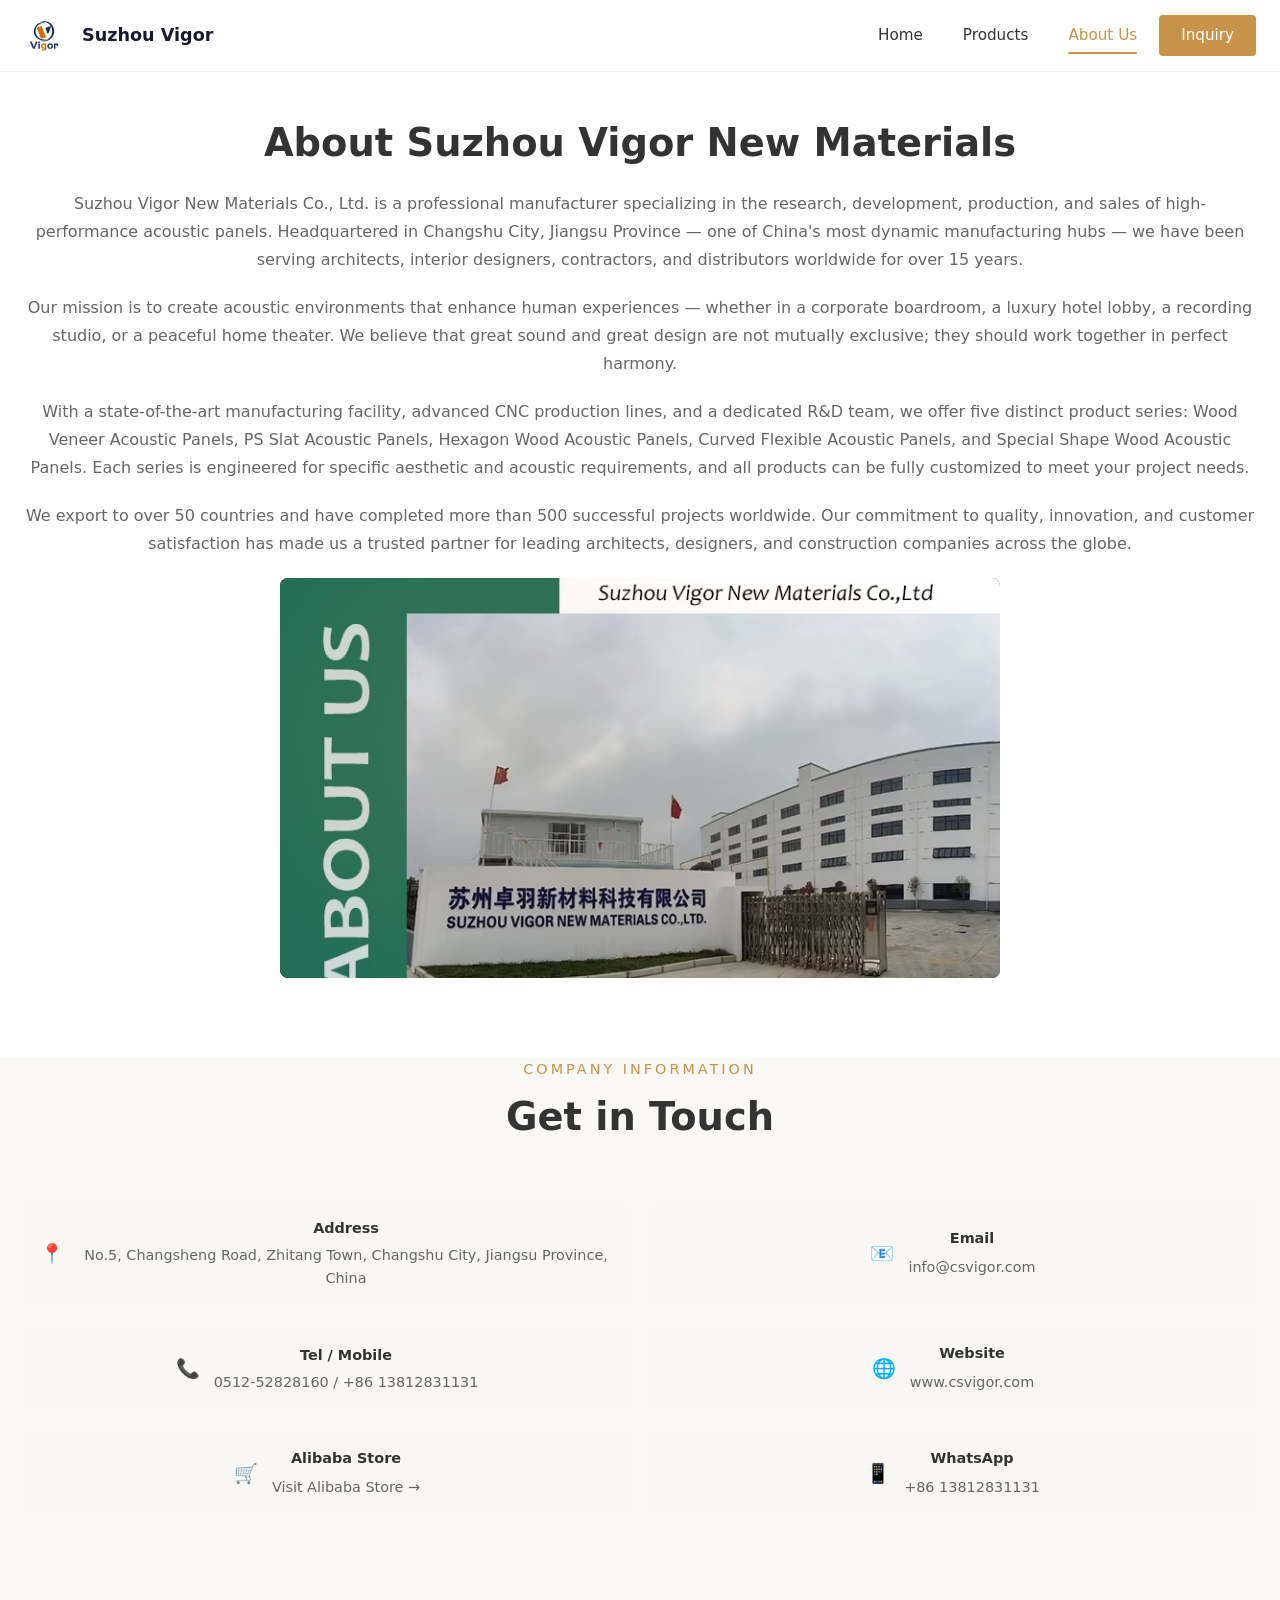
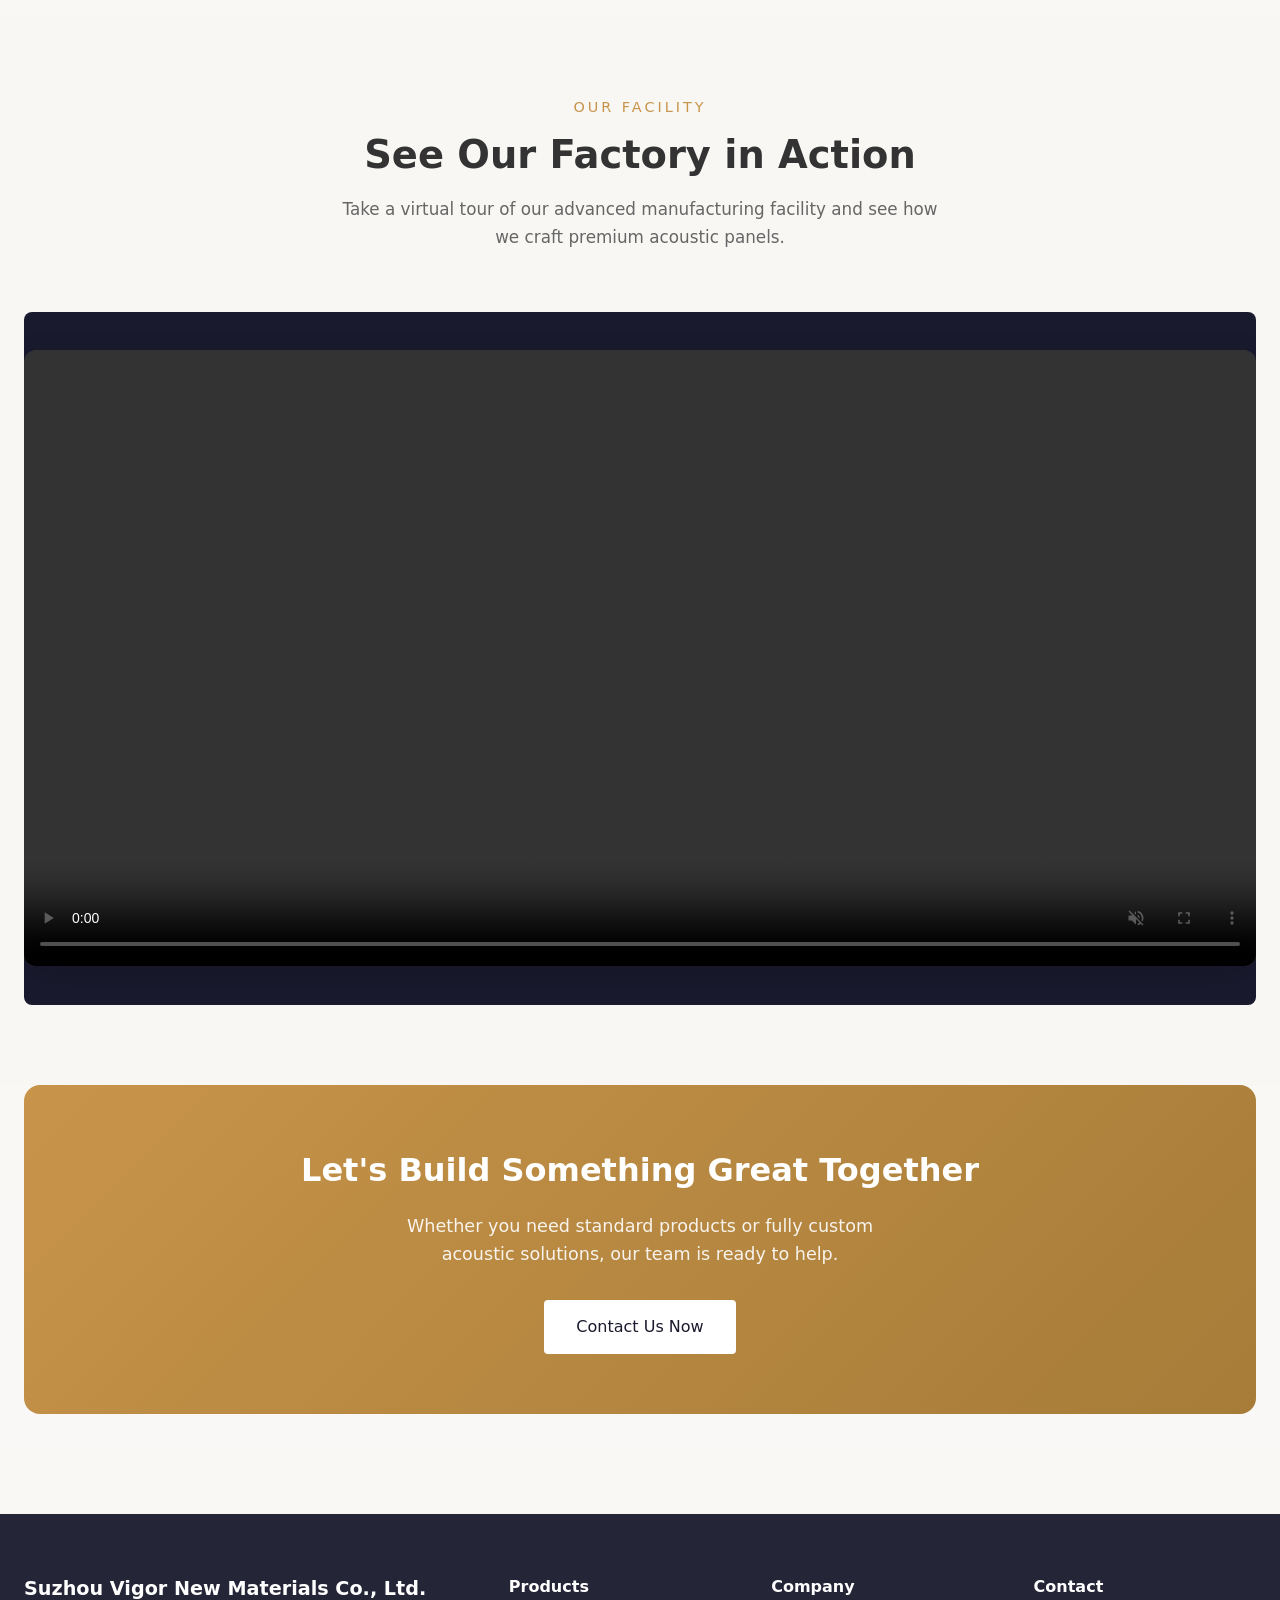
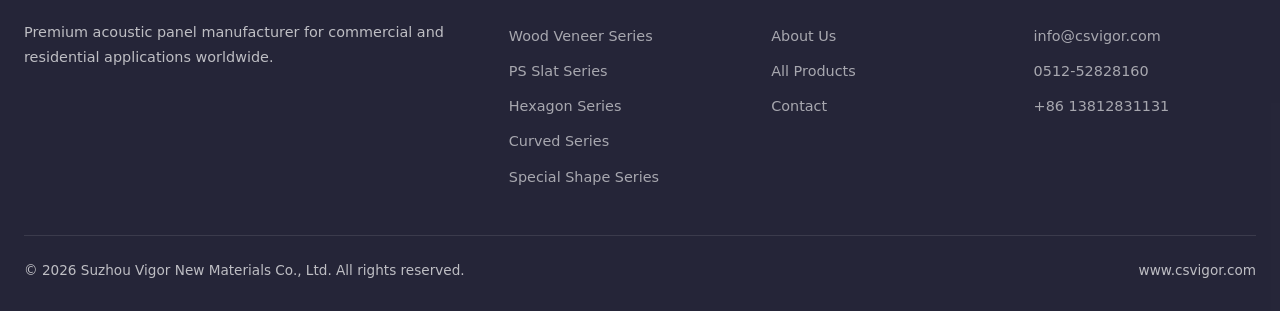
==== commit f40cdac5: "Update about.html" ====
--- a/about.html
+++ b/about.html
@@ -126,7 +126,7 @@
         <p class="section-desc">Take a virtual tour of our advanced manufacturing facility and see how we craft premium acoustic panels.</p>
       </div>
       <div class="video-wrapper animate-fade-in-up">
-        <video src="image/about/video.MP4" controls muted style="width: 100%; height: auto; border-radius: 12px; display: block; box-shadow: 0 10px 30px rgba(0,0,0,0.15);">
+        <video src="image/about/video.mp4" controls muted style="width: 100%; height: auto; border-radius: 12px; display: block; box-shadow: 0 10px 30px rgba(0,0,0,0.15);">
           Your browser does not support the video tag.
         </video>
       </div>
